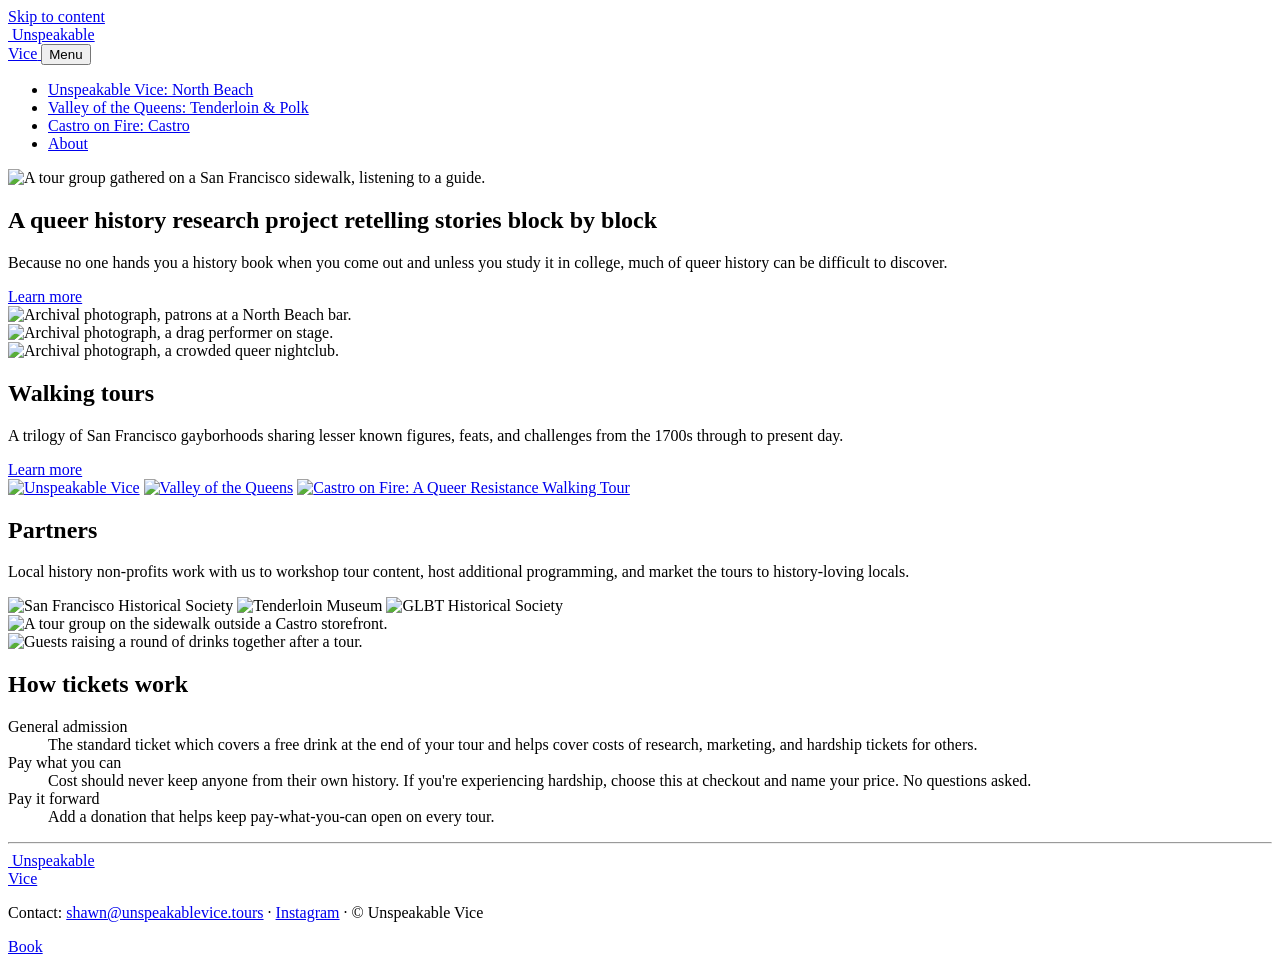
==== unspeakablevice-site/index.html @ 457c53b5 "Add files via upload" ====
<!doctype html>
<html lang="en">
<head>
  <meta charset="utf-8">
  <meta name="viewport" content="width=device-width, initial-scale=1">
  <title>Unspeakable Vice — Queer History Walking Tours of San Francisco</title>
  <meta name="description" content="A queer history research project retelling San Francisco's stories block by block. Walking tours of North Beach, the Tenderloin, and the Castro.">
  <link rel="stylesheet" href="/css/style.css">
  <meta property="og:title" content="Unspeakable Vice">
  <meta property="og:description" content="A queer history research project retelling stories block by block.">
  <meta property="og:image" content="/assets/photos/home-hero.jpg">
  <meta property="og:url" content="https://unspeakablevice.tours/">
</head>
<body>
  <a class="skip-link" href="#main">Skip to content</a>

  <header class="site-header site-header--home">
    <a class="logo-lockup" href="/" aria-label="Unspeakable Vice home">
      <img src="/assets/logo-mark.svg" alt="">
      <span class="logo-text">Unspeakable<br>Vice</span>
    </a>
    <button class="menu-toggle" aria-expanded="false" aria-controls="nav">Menu</button>
    <nav class="site-nav" id="nav" aria-label="Main">
      <ul>
        <li><a href="/tours/north-beach/">Unspeakable Vice: North Beach</a></li>
        <li><a href="/tours/valley-of-the-queens/">Valley of the Queens: Tenderloin &amp; Polk</a></li>
        <li><a href="/tours/castro-on-fire/">Castro on Fire: Castro</a></li>
        <li><a href="/about/">About</a></li>
      </ul>
    </nav>
  </header>

  <main id="main">
    <div class="full-photo">
      <img src="/assets/photos/home-hero.jpg" alt="A tour group gathered on a San Francisco sidewalk, listening to a guide.">
    </div>

    <section class="statement">
      <h1 class="hook">A queer history research project retelling stories block by block</h1>
      <p class="measure">Because no one hands you a history book when you come out and unless you study it in college, much of queer history can be difficult to discover.</p>
      <a class="btn-outline" href="#tours">Learn more</a>
    </section>

    <div class="photo-strip">
      <div><img src="/assets/photos/archive-1.jpg" alt="Archival photograph, patrons at a North Beach bar."></div>
      <div><img src="/assets/photos/archive-2.jpg" alt="Archival photograph, a drag performer on stage."></div>
      <div class="rounded"><img src="/assets/photos/archive-3.jpg" alt="Archival photograph, a crowded queer nightclub."></div>
    </div>

    <section class="section" id="tours">
      <h2 class="display">Walking tours</h2>
      <div class="intro-row">
        <p class="measure">A trilogy of San Francisco gayborhoods sharing lesser known figures, feats, and challenges from the 1700s through to present day.</p>
        <a class="btn-outline" href="/tours/north-beach/">Learn more</a>
      </div>
      <div class="tour-logos">
        <a href="/tours/north-beach/" aria-label="Unspeakable Vice: North Beach tour"><img class="tilt" src="/assets/logos/unspeakable-wordmark.svg" alt="Unspeakable Vice"></a>
        <a href="/tours/valley-of-the-queens/" aria-label="Valley of the Queens tour"><img src="/assets/logos/valley-queens.svg" alt="Valley of the Queens"></a>
        <a href="/tours/castro-on-fire/" aria-label="Castro on Fire tour"><img src="/assets/logos/castro-on-fire.svg" alt="Castro on Fire: A Queer Resistance Walking Tour"></a>
      </div>
    </section>

    <section class="section">
      <h2 class="display">Partners</h2>
      <p class="measure">Local history non-profits work with us to workshop tour content, host additional programming, and market the tours to history-loving locals.</p>
      <div class="partner-logos">
        <img src="/assets/logos/sfhs.svg" alt="San Francisco Historical Society">
        <img src="/assets/logos/tenderloin-museum.png" alt="Tenderloin Museum">
        <img class="blend-lighten" src="/assets/logos/glbt-historical-society.png" alt="GLBT Historical Society">
      </div>
    </section>

    <div class="photo-band">
      <div><img src="/assets/photos/home-wide.jpg" alt="A tour group on the sidewalk outside a Castro storefront."></div>
      <div class="rounded"><img src="/assets/photos/home-rounded.jpg" alt="Guests raising a round of drinks together after a tour."></div>
    </div>

    <section class="section" id="tickets">
      <h2 class="display">How tickets work</h2>
      <dl class="def-list">
        <div class="def-row">
          <dt>General admission</dt>
          <dd>The standard ticket which covers a free drink at the end of your tour and helps cover costs of research, marketing, and hardship tickets for others.</dd>
        </div>
        <div class="def-row">
          <dt>Pay what you can</dt>
          <dd>Cost should never keep anyone from their own history. If you're experiencing hardship, choose this at checkout and name your price. No questions asked.</dd>
        </div>
        <div class="def-row">
          <dt>Pay it forward</dt>
          <dd>Add a donation that helps keep pay-what-you-can open on every tour.</dd>
        </div>
      </dl>
    </section>
  </main>

  <footer class="site-footer">
    <hr class="rule">
    <a class="logo-lockup" href="/" aria-label="Unspeakable Vice home">
      <img src="/assets/logo-mark.svg" alt="">
      <span class="logo-text">Unspeakable<br>Vice</span>
    </a>
    <p>Contact: <a href="mailto:shawn@unspeakablevice.tours">shawn@unspeakablevice.tours</a> · <a href="https://www.instagram.com/TODO" rel="me">Instagram</a> · © Unspeakable Vice</p>
  </footer>

  <a class="book-fab" href="#tours">Book</a>

  <script>
    const t = document.querySelector('.menu-toggle'), n = document.getElementById('nav');
    t?.addEventListener('click', () => {
      const open = n.classList.toggle('open');
      t.setAttribute('aria-expanded', open);
    });
  </script>
</body>
</html>
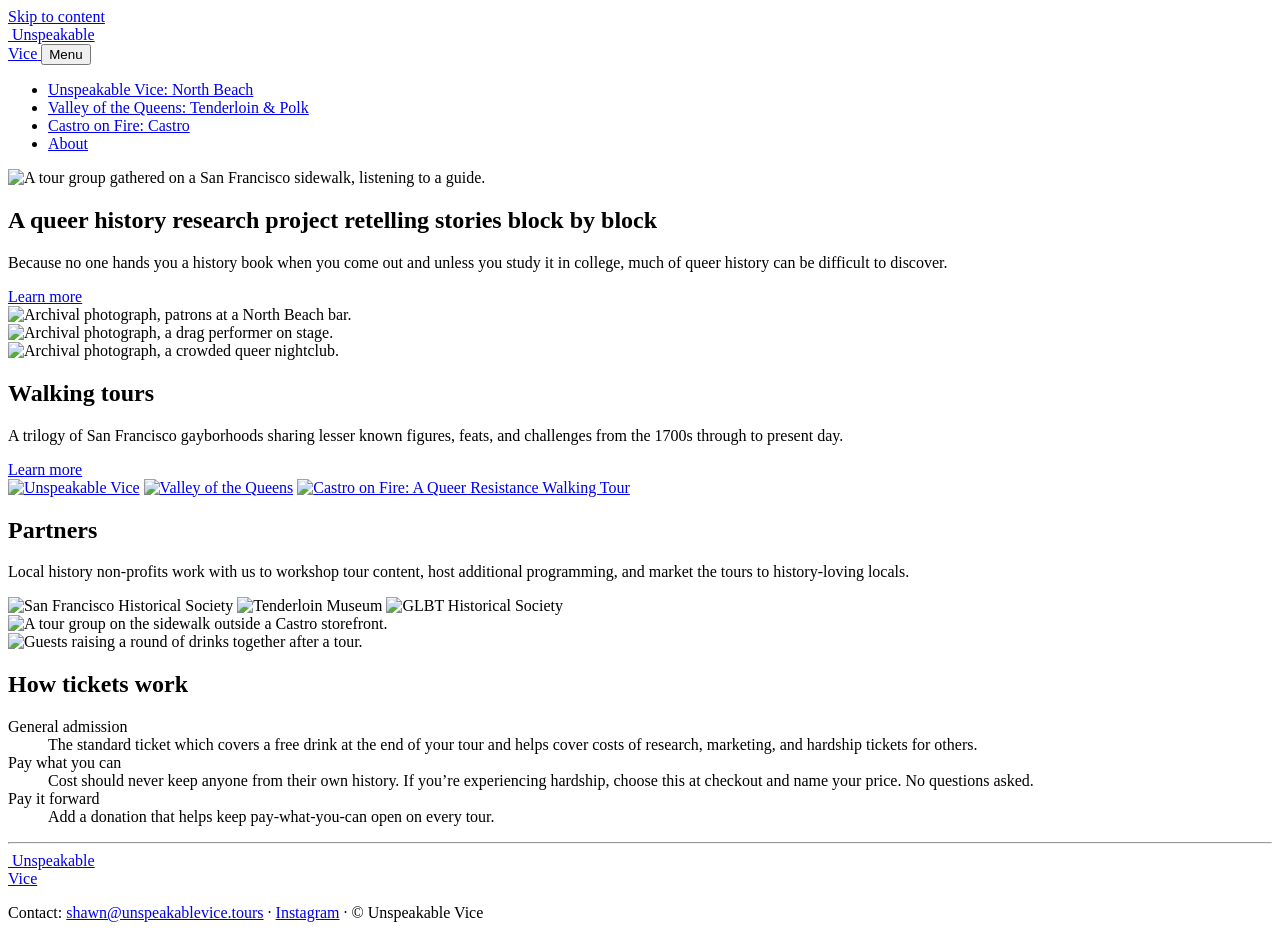
==== commit 75a963b7: "Add files via upload" ====
--- a/unspeakablevice-site/index.html
+++ b/unspeakablevice-site/index.html
@@ -84,7 +84,7 @@
         </div>
         <div class="def-row">
           <dt>Pay what you can</dt>
-          <dd>Cost should never keep anyone from their own history. If you're experiencing hardship, choose this at checkout and name your price. No questions asked.</dd>
+          <dd>Cost should never keep anyone from their own history. If you’re experiencing hardship, choose this at checkout and name your price. No questions asked.</dd>
         </div>
         <div class="def-row">
           <dt>Pay it forward</dt>
@@ -100,17 +100,8 @@
       <img src="/assets/logo-mark.svg" alt="">
       <span class="logo-text">Unspeakable<br>Vice</span>
     </a>
-    <p>Contact: <a href="mailto:shawn@unspeakablevice.tours">shawn@unspeakablevice.tours</a> · <a href="https://www.instagram.com/TODO" rel="me">Instagram</a> · © Unspeakable Vice</p>
+    <p>Contact: <a href="mailto:shawn@unspeakablevice.tours">shawn@unspeakablevice.tours</a> · <a href="https://www.instagram.com/unspeakable_vice" rel="me">Instagram</a> · © Unspeakable Vice</p>
   </footer>
-
-  <a class="book-fab" href="#tours">Book</a>
-
-  <script>
-    const t = document.querySelector('.menu-toggle'), n = document.getElementById('nav');
-    t?.addEventListener('click', () => {
-      const open = n.classList.toggle('open');
-      t.setAttribute('aria-expanded', open);
-    });
-  </script>
+  <script src="/js/main.js" defer></script>
 </body>
 </html>
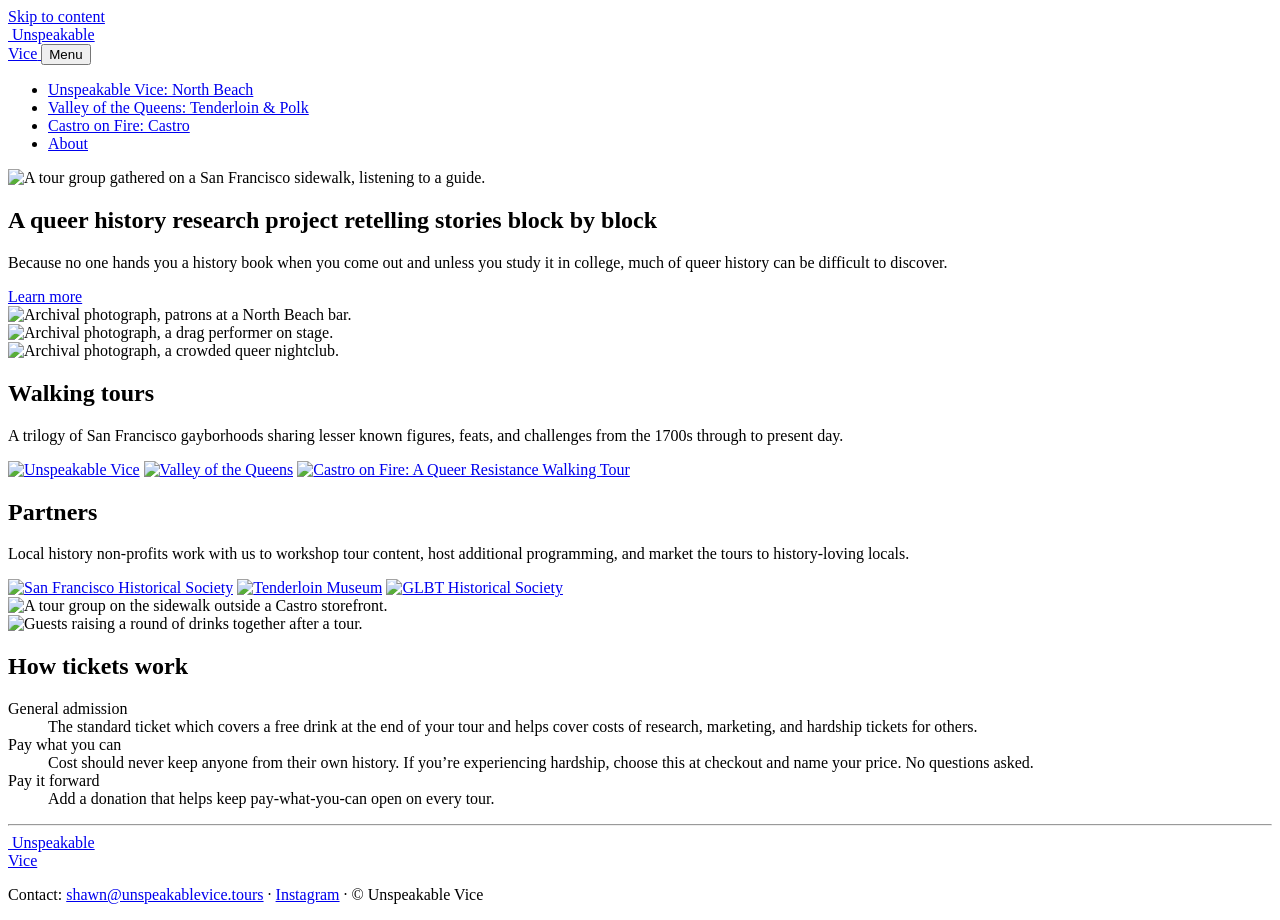
==== commit c1038eb0: "Add files via upload" ====
--- a/unspeakablevice-site/index.html
+++ b/unspeakablevice-site/index.html
@@ -38,7 +38,7 @@
     <section class="statement">
       <h1 class="hook">A queer history research project retelling stories block by block</h1>
       <p class="measure">Because no one hands you a history book when you come out and unless you study it in college, much of queer history can be difficult to discover.</p>
-      <a class="btn-outline" href="#tours">Learn more</a>
+      <a class="btn-outline" href="/about/">Learn more</a>
     </section>
 
     <div class="photo-strip">
@@ -51,7 +51,6 @@
       <h2 class="display">Walking tours</h2>
       <div class="intro-row">
         <p class="measure">A trilogy of San Francisco gayborhoods sharing lesser known figures, feats, and challenges from the 1700s through to present day.</p>
-        <a class="btn-outline" href="/tours/north-beach/">Learn more</a>
       </div>
       <div class="tour-logos">
         <a href="/tours/north-beach/" aria-label="Unspeakable Vice: North Beach tour"><img class="tilt" src="/assets/logos/unspeakable-wordmark.svg" alt="Unspeakable Vice"></a>
@@ -64,9 +63,9 @@
       <h2 class="display">Partners</h2>
       <p class="measure">Local history non-profits work with us to workshop tour content, host additional programming, and market the tours to history-loving locals.</p>
       <div class="partner-logos">
-        <img src="/assets/logos/sfhs.svg" alt="San Francisco Historical Society">
-        <img src="/assets/logos/tenderloin-museum.png" alt="Tenderloin Museum">
-        <img class="blend-lighten" src="/assets/logos/glbt-historical-society.png" alt="GLBT Historical Society">
+        <a href="https://www.sfhistory.org/"><img src="/assets/logos/sfhs.svg" alt="San Francisco Historical Society"></a>
+        <a href="https://www.tenderloinmuseum.org/"><img src="/assets/logos/tenderloin-museum.png" alt="Tenderloin Museum"></a>
+        <a href="https://www.glbthistory.org/"><img class="blend-lighten" src="/assets/logos/glbt-historical-society.png" alt="GLBT Historical Society"></a>
       </div>
     </section>
 
